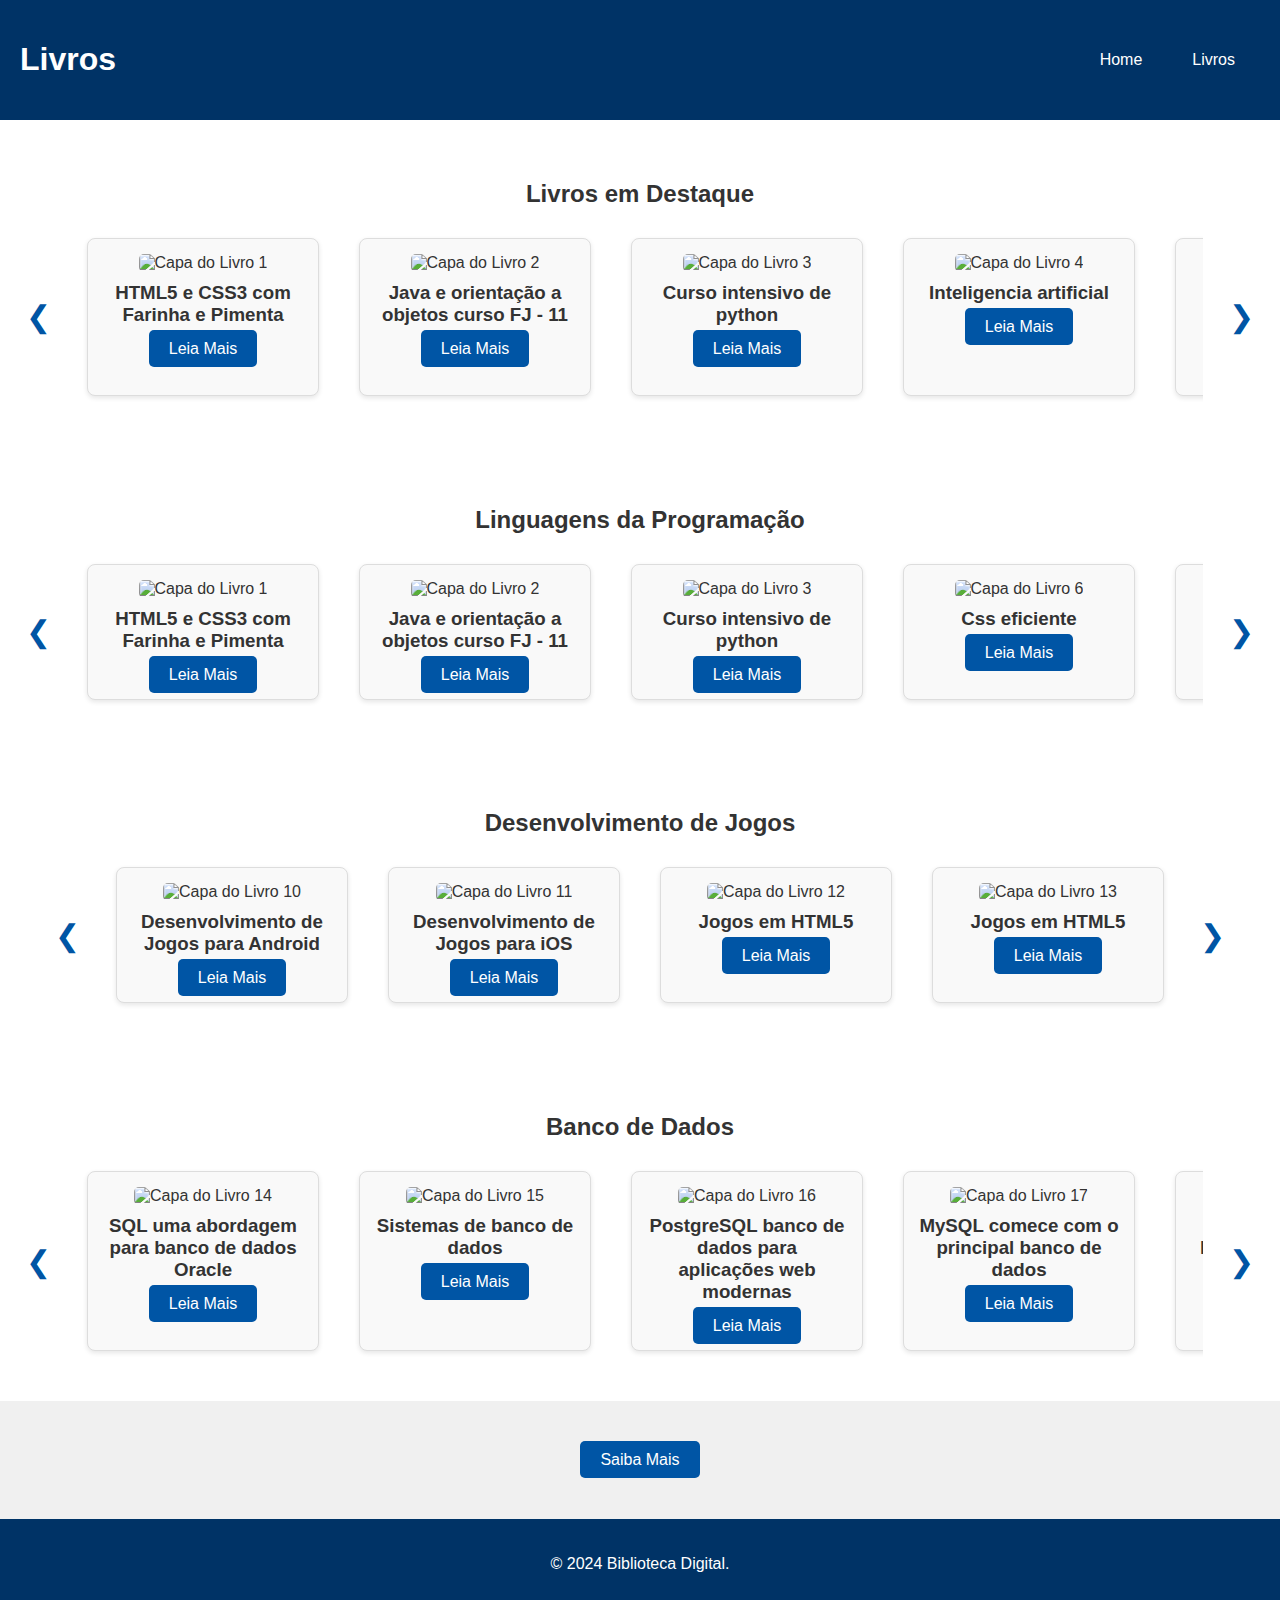
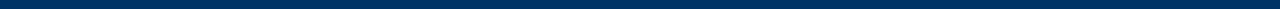
==== livros.html @ e3f342e0 "Add files via upload" ====
<!-- livros.html -->
<!DOCTYPE html>
<html lang="pt-BR">
<head>
    <meta charset="UTF-8">
    <meta name="viewport" content="width=device-width, initial-scale=1, maximum-scale=1, user-scalable=no">
    <meta name="description" content="Página de livros">
    <title>Livros</title>
    <link rel="stylesheet" href="styles.css">
</head>
<body>
    <header>
        <div class="logo">
            <h1>Livros</h1>
        </div>
        <nav>
            <ul>
                <li><a href="index.html">Home</a></li>
                <li><a href="#destaques">Livros</a></li>
            </ul>
        </nav>
    </header>
	 
     <section id="livros-section">
         <h2>Livros em Destaque</h2>
         <div class="livros-wrapper">
             <button class="arrow left-arrow">&#10094;</button>
             <div class="livros-em-destaque">
                 <div class="livro">
                     <img src="img/livro1.jpg" alt="Capa do Livro 1">
                     <h3>HTML5 e CSS3 com Farinha e Pimenta</h3>
                     <P></P>
                     <a href="https://github.com/free-educa/books/blob/main/books/HTML5_e_CSS3_com_farinha_e_pimenta.pdf" class="btn">Leia Mais</a>
                 </div>
                 <div class="livro">
                     <img src="img/livro2.jpg" alt="Capa do Livro 2">
                     <h3>Java e orientação a objetos curso FJ - 11</h3>
                     <P></P>
                     <a href="https://github.com/free-educa/books/blob/main/books/Java%20e%20Orientações%20a%20Objetos.pdf" class="btn">Leia Mais</a>
                 </div>
                 <div class="livro">
                     <img src="img/livro3.jpg" alt="Capa do Livro 3">
                     <h3>Curso intensivo de python</h3>
                     <P></P>
                     <a href="https://github.com/free-educa/books/blob/main/books/Livro%20de%20Python.pdf" class="btn">Leia Mais</a>
                 </div>
				 <div class="livro">
                     <img src="img/livro4.jpg" alt="Capa do Livro 4">
                     <h3>Inteligencia artificial</h3>
                     <P></P>
                     <a href="https://github.com/free-educa/books/blob/main/books/Inteligência%20Artificial.pdf" class="btn">Leia Mais</a>
                 </div>
				 <div class="livro">
                     <img src="img/livro5.jpg" alt="Capa do Livro 5">
                     <h3>Sistemas operacionais modernos</h3>
                     <P></P>
                     <a href="https://github.com/free-educa/books/blob/main/books/Livro%20de%20Sistemas%20Operacionais.pdf" class="btn">Leia Mais</a>
                 </div>
             </div>
             <button class="arrow right-arrow">&#10095;</button>
         </div>
     </section>
     
     <section id="livros-section">
         <h2>Linguagens da Programação</h2>
         <div class="livros-wrapper">
             <button class="arrow left-arrow">&#10094;</button>
             <div class="livros-em-destaque">
                 <div class="livro">
                     <img src="img/livro1.jpg" alt="Capa do Livro 1">
                     <h3>HTML5 e CSS3 com Farinha e Pimenta</h3>
                     <P></P>
                     <a href="https://github.com/free-educa/books/blob/main/books/HTML5_e_CSS3_com_farinha_e_pimenta.pdf" class="btn">Leia Mais</a>
                 </div>
                 <div class="livro">
                     <img src="img/livro2.jpg" alt="Capa do Livro 2">
                     <h3>Java e orientação a objetos curso FJ - 11</h3>
                     <P></P>
                     <a href="https://github.com/free-educa/books/blob/main/books/Java%20e%20Orientações%20a%20Objetos.pdf" class="btn">Leia Mais</a>
                 </div>
                 <div class="livro">
                     <img src="img/livro3.jpg" alt="Capa do Livro 3">
                     <h3>Curso intensivo de python</h3>
                     <P></P>
                     <a href="https://github.com/free-educa/books/blob/main/books/Livro%20de%20Python.pdf" class="btn">Leia Mais</a>
                 </div>
                 <div class="livro">
                     <img src="img/livro6.jpg" alt="Capa do Livro 6">
                     <h3>Css eficiente</h3>
                     <P></P>
                     <a href="https://github.com/free-educa/books/blob/main/books/CSS%20Eficiente.pdf" class="btn">Leia Mais</a>
                 </div>
                 <div class="livro">
                     <img src="img/livro7.jpg" alt="Capa do Livro 7">
                     <h3>Aprendendo JavaScript</h3>
                     <P></P>
                     <a href="https://github.com/free-educa/books/blob/main/books/JavaScript.pdf" class="btn">Leia Mais</a>
                </div>
				<div class="livro">
                     <img src="img/livro8.jpg" alt="Capa do Livro 8">
                     <h3>JavaScript o guia definitivo</h3>
                     <P></P>
                     <a href="https://github.com/free-educa/books/blob/main/books/JavaScript%20O%20Guia%20Definitivo_v2.pdf" class="btn">Leia Mais</a>
                </div>
				<div class="livro">
                     <img src="img/livro9.jpg" alt="Capa do Livro 9">
                     <h3>Desenvolvimento web com PHP e MySQL</h3>
                     <P></P>
                     <a href="https://github.com/free-educa/books/blob/main/books/php.pdf" class="btn">Leia Mais</a>
                </div>
             </div>
             <button class="arrow right-arrow">&#10095;</button>
         </div>
     </section>
	 
     <section id="livros-section">
         <h2>Desenvolvimento de Jogos</h2>
         <div class="livros-wrapper">
             <button class="arrow left-arrow">&#10094;</button>
             <div class="livros-em-destaque">
                 <div class="livro">
                     <img src="img/livro10.jpg" alt="Capa do Livro 10">
                     <h3>Desenvolvimento de Jogos para Android</h3>
                     <P></P>
                     <a href="https://github.com/free-educa/books/blob/main/books/Desenvolvimento%20de%20Jogos%20para%20Android%20-%20Explore%20sua%20imaginacao%20com%20o%20framework%20Cocos2D%20-%20Casa%20do%20Codigo.pdf" class="btn">Leia Mais</a>
                 </div>
                 <div class="livro">
                     <img src="img/livro11.jpg" alt="Capa do Livro 11">
                     <h3>Desenvolvimento de Jogos para iOS</h3>
                     <P></P>
                     <a href="https://github.com/free-educa/books/blob/main/books/Desenvolvimento%20de%20Jogos%20para%20iOS%20-%20Casa%20do%20Codigo.pdf" class="btn">Leia Mais</a>
                 </div>
				 <div class="livro">
                     <img src="img/livro12.jpg" alt="Capa do Livro 12">
                     <h3>Jogos em HTML5</h3>
                     <P></P>
                     <a href="https://github.com/free-educa/books/blob/main/books/Jogos%20em%20HTML5%20Explore%20o%20mobile%20e%20física%20-%20Casa%20do%20Codigo.pdf" class="btn">Leia Mais</a>
                 </div>
				 <div class="livro">
                     <img src="img/livro13.jpg" alt="Capa do Livro 13">
                     <h3>Jogos em HTML5</h3>
                     <P></P>
                     <a href="https://github.com/free-educa/books/blob/main/books/Livro%20de%20Desenvolvimento%20de%20jogos%203D.pdf" class="btn">Leia Mais</a>
                 </div>
             </div>
             <button class="arrow right-arrow">&#10095;</button>
         </div>
     </section>
	 
	 <section id="livros-section">
         <h2>Banco de Dados</h2>
         <div class="livros-wrapper">
             <button class="arrow left-arrow">&#10094;</button>
             <div class="livros-em-destaque">
                 <div class="livro">
                     <img src="img/livro14.jpg" alt="Capa do Livro 14">
                     <h3>SQL uma abordagem para banco de dados Oracle</h3>
                     <P></P>
                     <a href="https://github.com/free-educa/books/blob/main/books/SQL%20-%20Uma%20abordagem%20para%20bancos%20de%20dados%20Oracle.pdf" class="btn">Leia Mais</a>
                 </div>
                 <div class="livro">
                     <img src="img/livro15.jpg" alt="Capa do Livro 15">
                     <h3>Sistemas de banco de dados</h3>
                     <P></P>
                     <a href="https://github.com/free-educa/books/blob/main/books/Livro%20de%20Sistemas%20de%20Banco%20de%20Dados%20-%204ª%20Edição.pdf" class="btn">Leia Mais</a>
                 </div>
				 <div class="livro">
                     <img src="img/livro16.jpg" alt="Capa do Livro 16">
                     <h3>PostgreSQL banco de dados para aplicações web modernas</h3>
                     <P></P>
                     <a href="https://github.com/free-educa/books/blob/main/books/PostgreSQL%20-%20Banco%20de%20dados%20para%20aplicações%20web%20modernas.pdf" class="btn">Leia Mais</a>
                 </div>
				 <div class="livro">
                     <img src="img/livro17.jpg" alt="Capa do Livro 17">
                     <h3>MySQL comece com o principal banco de dados</h3>
                     <P></P>
                     <a href="https://github.com/free-educa/books/blob/main/books/MySQL%20Comece%20com%20o%20principal%20banco%20de%20dados%20open%20source%20do%20mercado%20-%20Casa%20do%20Codigo.pdf" class="btn">Leia Mais</a>
                 </div>
				 <div class="livro">
                     <img src="img/livro18.jpg" alt="Capa do Livro 18">
                     <h3>PLSQL domine a linguagem do banco de dados Oracle</h3>
                     <P></P>
                     <a href="https://github.com/free-educa/books/blob/main/books/PLSQL%20-%20Domine%20a%20linguagem%20do%20banco%20de%20dados%20Oracle.pdf" class="btn">Leia Mais</a>
                 </div>
             </div>
             <button class="arrow right-arrow">&#10095;</button>
         </div>
     </section>
	
           <section id="home" class="hero">
          <a href="https://github.com/free-educa/books/tree/main/books" class="btn">Saiba Mais</a>
      </section>
	 
    <footer>
        <p>&copy; 2024 Biblioteca Digital.</p>
    </footer>
    <script src="scripts.js"></script>
</body>
</html>
---- styles.css ----
body {
    font-family: Arial, sans-serif;
    margin: 0;
    padding: 0;
    color: #333;
}

header {
    background: #003366;
    color: white;
    padding: 20px;
    display: flex;
    justify-content: space-between;
    align-items: center;
}

nav ul {
    list-style: none;
    display: flex;
    padding: 0;
    margin: 0;
}

nav ul li {
    margin: 0 15px;
}

nav ul li a {
    color: white;
    text-decoration: none;
    padding: 5px 10px;
    transition: background 0.3s, transform 0.2s;
}

nav ul li a:hover {
    background: #b0b0b0;
    transform: scale(1.05);
    border-radius: 5px;
}

.hero {
    background: #f0f0f0;
    padding: 50px;
    text-align: center;
}

.btn {
    background: #0055a5;
    color: white;
    padding: 10px 20px;
    text-decoration: none;
    border-radius: 5px;
    transition: background 0.3s, transform 0.2s;
}

.btn:hover {
    background: #b0b0b0;
    transform: scale(1.05);
}

section {
    padding: 40px 20px;
}

#destaques {
    padding: 40px 20px;
    text-align: center;
}

#livros-section {
    padding: 40px 20px;
    text-align: center;
}

.livros-wrapper {
    display: flex;
    align-items: center;
    justify-content: center; 
    gap: 20px; 
}

.livros-em-destaque {
    display: flex;
    justify-content: flex-start;
    gap: 20px;
    overflow: hidden;
}

.livro {
    flex-shrink: 0;
    width: 200px;
    background: #f9f9f9;
    border: 1px solid #ddd;
    border-radius: 8px;
    padding: 15px;
    margin: 10px;
    box-shadow: 0 2px 5px rgba(0, 0, 0, 0.1);
    transition: transform 0.2s;
}

.livro:hover {
    transform: scale(1.05);
}

.livro img {
    max-width: 100%;
    border-radius: 5px;
}

.livro h3 {
    margin: 10px 0 5px;
}

.livro p {
    font-size: 14px;
    color: #666;
}

footer {
    background: #003366;
    color: white;
    text-align: center;
    padding: 20px;
}

.social a {
    margin: 0 10px;
    color: white;
    text-decoration: none;
    padding: 5px 10px;
    transition: background 0.3s, transform 0.2s;
}

.social a:hover {
    background: #b0b0b0;
    transform: scale(1.05);
    border-radius: 5px;
}


.arrow {
    background-color: transparent;
    border: none;
    font-size: 30px; 
    color: #0055a5; 
    cursor: pointer;
    transition: transform 0.2s ease, color 0.2s ease;
}

.arrow:hover {
    transform: scale(1.2);
    color: #b0b0b0;
}

.botao {
	margin-left: auto;
}

@media (max-width: 768px) {
    header {
        flex-direction: column;
        align-items: flex-start;
    }

    .hero {
        padding: 30px;
    }

    .livros-em-destaque {
        display: flex;
        justify-content: flex-start;
        overflow: hidden;
        gap: 20px;
    }

    .livro {
        width: 25%; 
    }
}
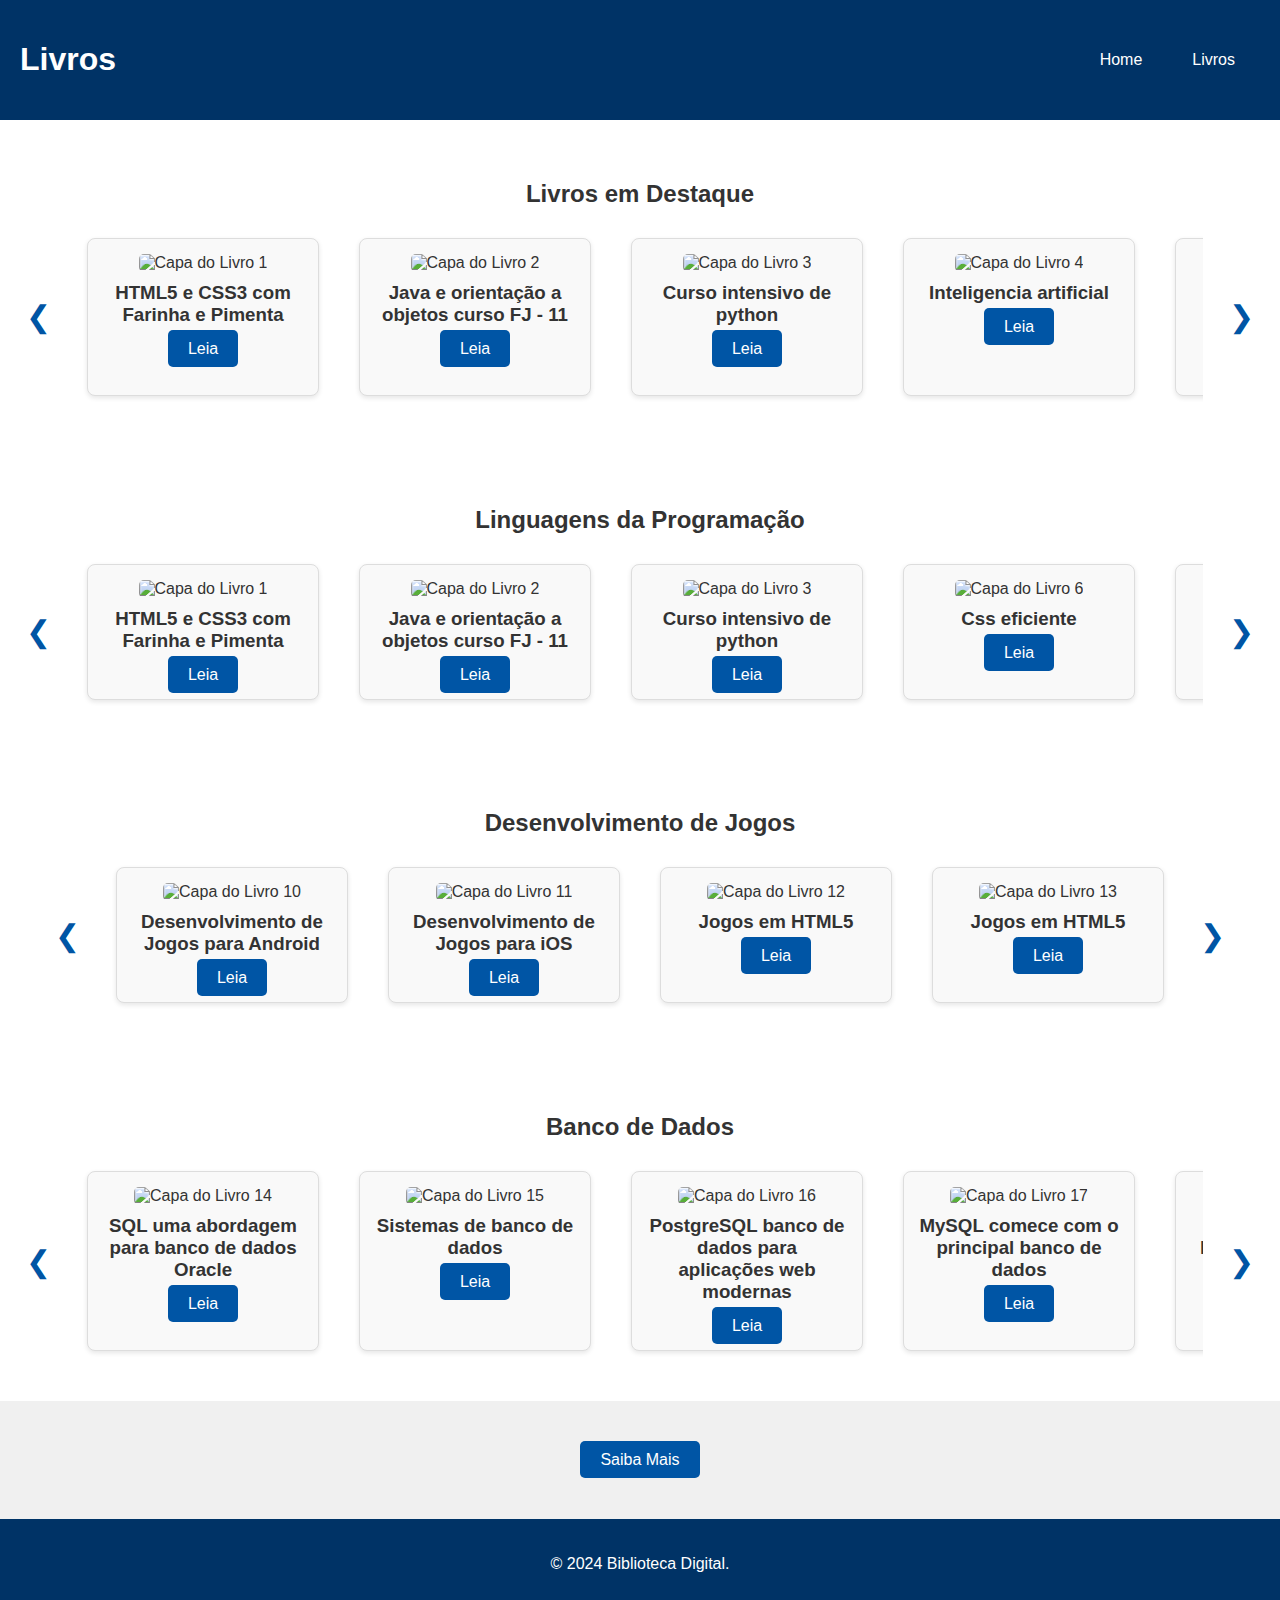
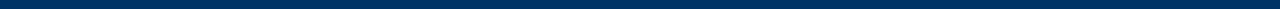
==== commit f3fa82c4: "Update livros.html" ====
--- a/livros.html
+++ b/livros.html
@@ -30,31 +30,31 @@
                      <img src="img/livro1.jpg" alt="Capa do Livro 1">
                      <h3>HTML5 e CSS3 com Farinha e Pimenta</h3>
                      <P></P>
-                     <a href="https://github.com/free-educa/books/blob/main/books/HTML5_e_CSS3_com_farinha_e_pimenta.pdf" class="btn">Leia Mais</a>
+                     <a href="https://github.com/free-educa/books/blob/main/books/HTML5_e_CSS3_com_farinha_e_pimenta.pdf" class="btn">Leia</a>
                  </div>
                  <div class="livro">
                      <img src="img/livro2.jpg" alt="Capa do Livro 2">
                      <h3>Java e orientação a objetos curso FJ - 11</h3>
                      <P></P>
-                     <a href="https://github.com/free-educa/books/blob/main/books/Java%20e%20Orientações%20a%20Objetos.pdf" class="btn">Leia Mais</a>
+                     <a href="https://github.com/free-educa/books/blob/main/books/Java%20e%20Orientações%20a%20Objetos.pdf" class="btn">Leia</a>
                  </div>
                  <div class="livro">
                      <img src="img/livro3.jpg" alt="Capa do Livro 3">
                      <h3>Curso intensivo de python</h3>
                      <P></P>
-                     <a href="https://github.com/free-educa/books/blob/main/books/Livro%20de%20Python.pdf" class="btn">Leia Mais</a>
+                     <a href="https://github.com/free-educa/books/blob/main/books/Livro%20de%20Python.pdf" class="btn">Leia</a>
                  </div>
 				 <div class="livro">
                      <img src="img/livro4.jpg" alt="Capa do Livro 4">
                      <h3>Inteligencia artificial</h3>
                      <P></P>
-                     <a href="https://github.com/free-educa/books/blob/main/books/Inteligência%20Artificial.pdf" class="btn">Leia Mais</a>
+                     <a href="https://github.com/free-educa/books/blob/main/books/Inteligência%20Artificial.pdf" class="btn">Leia</a>
                  </div>
 				 <div class="livro">
                      <img src="img/livro5.jpg" alt="Capa do Livro 5">
                      <h3>Sistemas operacionais modernos</h3>
                      <P></P>
-                     <a href="https://github.com/free-educa/books/blob/main/books/Livro%20de%20Sistemas%20Operacionais.pdf" class="btn">Leia Mais</a>
+                     <a href="https://github.com/free-educa/books/blob/main/books/Livro%20de%20Sistemas%20Operacionais.pdf" class="btn">Leia</a>
                  </div>
              </div>
              <button class="arrow right-arrow">&#10095;</button>
@@ -70,43 +70,43 @@
                      <img src="img/livro1.jpg" alt="Capa do Livro 1">
                      <h3>HTML5 e CSS3 com Farinha e Pimenta</h3>
                      <P></P>
-                     <a href="https://github.com/free-educa/books/blob/main/books/HTML5_e_CSS3_com_farinha_e_pimenta.pdf" class="btn">Leia Mais</a>
+                     <a href="https://github.com/free-educa/books/blob/main/books/HTML5_e_CSS3_com_farinha_e_pimenta.pdf" class="btn">Leia</a>
                  </div>
                  <div class="livro">
                      <img src="img/livro2.jpg" alt="Capa do Livro 2">
                      <h3>Java e orientação a objetos curso FJ - 11</h3>
                      <P></P>
-                     <a href="https://github.com/free-educa/books/blob/main/books/Java%20e%20Orientações%20a%20Objetos.pdf" class="btn">Leia Mais</a>
+                     <a href="https://github.com/free-educa/books/blob/main/books/Java%20e%20Orientações%20a%20Objetos.pdf" class="btn">Leia</a>
                  </div>
                  <div class="livro">
                      <img src="img/livro3.jpg" alt="Capa do Livro 3">
                      <h3>Curso intensivo de python</h3>
                      <P></P>
-                     <a href="https://github.com/free-educa/books/blob/main/books/Livro%20de%20Python.pdf" class="btn">Leia Mais</a>
+                     <a href="https://github.com/free-educa/books/blob/main/books/Livro%20de%20Python.pdf" class="btn">Leia</a>
                  </div>
                  <div class="livro">
                      <img src="img/livro6.jpg" alt="Capa do Livro 6">
                      <h3>Css eficiente</h3>
                      <P></P>
-                     <a href="https://github.com/free-educa/books/blob/main/books/CSS%20Eficiente.pdf" class="btn">Leia Mais</a>
+                     <a href="https://github.com/free-educa/books/blob/main/books/CSS%20Eficiente.pdf" class="btn">Leia</a>
                  </div>
                  <div class="livro">
                      <img src="img/livro7.jpg" alt="Capa do Livro 7">
                      <h3>Aprendendo JavaScript</h3>
                      <P></P>
-                     <a href="https://github.com/free-educa/books/blob/main/books/JavaScript.pdf" class="btn">Leia Mais</a>
+                     <a href="https://github.com/free-educa/books/blob/main/books/JavaScript.pdf" class="btn">Leia</a>
                 </div>
 				<div class="livro">
                      <img src="img/livro8.jpg" alt="Capa do Livro 8">
                      <h3>JavaScript o guia definitivo</h3>
                      <P></P>
-                     <a href="https://github.com/free-educa/books/blob/main/books/JavaScript%20O%20Guia%20Definitivo_v2.pdf" class="btn">Leia Mais</a>
+                     <a href="https://github.com/free-educa/books/blob/main/books/JavaScript%20O%20Guia%20Definitivo_v2.pdf" class="btn">Leia</a>
                 </div>
 				<div class="livro">
                      <img src="img/livro9.jpg" alt="Capa do Livro 9">
                      <h3>Desenvolvimento web com PHP e MySQL</h3>
                      <P></P>
-                     <a href="https://github.com/free-educa/books/blob/main/books/php.pdf" class="btn">Leia Mais</a>
+                     <a href="https://github.com/free-educa/books/blob/main/books/php.pdf" class="btn">Leia</a>
                 </div>
              </div>
              <button class="arrow right-arrow">&#10095;</button>
@@ -122,25 +122,25 @@
                      <img src="img/livro10.jpg" alt="Capa do Livro 10">
                      <h3>Desenvolvimento de Jogos para Android</h3>
                      <P></P>
-                     <a href="https://github.com/free-educa/books/blob/main/books/Desenvolvimento%20de%20Jogos%20para%20Android%20-%20Explore%20sua%20imaginacao%20com%20o%20framework%20Cocos2D%20-%20Casa%20do%20Codigo.pdf" class="btn">Leia Mais</a>
+                     <a href="https://github.com/free-educa/books/blob/main/books/Desenvolvimento%20de%20Jogos%20para%20Android%20-%20Explore%20sua%20imaginacao%20com%20o%20framework%20Cocos2D%20-%20Casa%20do%20Codigo.pdf" class="btn">Leia</a>
                  </div>
                  <div class="livro">
                      <img src="img/livro11.jpg" alt="Capa do Livro 11">
                      <h3>Desenvolvimento de Jogos para iOS</h3>
                      <P></P>
-                     <a href="https://github.com/free-educa/books/blob/main/books/Desenvolvimento%20de%20Jogos%20para%20iOS%20-%20Casa%20do%20Codigo.pdf" class="btn">Leia Mais</a>
+                     <a href="https://github.com/free-educa/books/blob/main/books/Desenvolvimento%20de%20Jogos%20para%20iOS%20-%20Casa%20do%20Codigo.pdf" class="btn">Leia</a>
                  </div>
 				 <div class="livro">
                      <img src="img/livro12.jpg" alt="Capa do Livro 12">
                      <h3>Jogos em HTML5</h3>
                      <P></P>
-                     <a href="https://github.com/free-educa/books/blob/main/books/Jogos%20em%20HTML5%20Explore%20o%20mobile%20e%20física%20-%20Casa%20do%20Codigo.pdf" class="btn">Leia Mais</a>
+                     <a href="https://github.com/free-educa/books/blob/main/books/Jogos%20em%20HTML5%20Explore%20o%20mobile%20e%20física%20-%20Casa%20do%20Codigo.pdf" class="btn">Leia</a>
                  </div>
 				 <div class="livro">
                      <img src="img/livro13.jpg" alt="Capa do Livro 13">
                      <h3>Jogos em HTML5</h3>
                      <P></P>
-                     <a href="https://github.com/free-educa/books/blob/main/books/Livro%20de%20Desenvolvimento%20de%20jogos%203D.pdf" class="btn">Leia Mais</a>
+                     <a href="https://github.com/free-educa/books/blob/main/books/Livro%20de%20Desenvolvimento%20de%20jogos%203D.pdf" class="btn">Leia</a>
                  </div>
              </div>
              <button class="arrow right-arrow">&#10095;</button>
@@ -156,31 +156,31 @@
                      <img src="img/livro14.jpg" alt="Capa do Livro 14">
                      <h3>SQL uma abordagem para banco de dados Oracle</h3>
                      <P></P>
-                     <a href="https://github.com/free-educa/books/blob/main/books/SQL%20-%20Uma%20abordagem%20para%20bancos%20de%20dados%20Oracle.pdf" class="btn">Leia Mais</a>
+                     <a href="https://github.com/free-educa/books/blob/main/books/SQL%20-%20Uma%20abordagem%20para%20bancos%20de%20dados%20Oracle.pdf" class="btn">Leia</a>
                  </div>
                  <div class="livro">
                      <img src="img/livro15.jpg" alt="Capa do Livro 15">
                      <h3>Sistemas de banco de dados</h3>
                      <P></P>
-                     <a href="https://github.com/free-educa/books/blob/main/books/Livro%20de%20Sistemas%20de%20Banco%20de%20Dados%20-%204ª%20Edição.pdf" class="btn">Leia Mais</a>
+                     <a href="https://github.com/free-educa/books/blob/main/books/Livro%20de%20Sistemas%20de%20Banco%20de%20Dados%20-%204ª%20Edição.pdf" class="btn">Leia</a>
                  </div>
 				 <div class="livro">
                      <img src="img/livro16.jpg" alt="Capa do Livro 16">
                      <h3>PostgreSQL banco de dados para aplicações web modernas</h3>
                      <P></P>
-                     <a href="https://github.com/free-educa/books/blob/main/books/PostgreSQL%20-%20Banco%20de%20dados%20para%20aplicações%20web%20modernas.pdf" class="btn">Leia Mais</a>
+                     <a href="https://github.com/free-educa/books/blob/main/books/PostgreSQL%20-%20Banco%20de%20dados%20para%20aplicações%20web%20modernas.pdf" class="btn">Leia</a>
                  </div>
 				 <div class="livro">
                      <img src="img/livro17.jpg" alt="Capa do Livro 17">
                      <h3>MySQL comece com o principal banco de dados</h3>
                      <P></P>
-                     <a href="https://github.com/free-educa/books/blob/main/books/MySQL%20Comece%20com%20o%20principal%20banco%20de%20dados%20open%20source%20do%20mercado%20-%20Casa%20do%20Codigo.pdf" class="btn">Leia Mais</a>
+                     <a href="https://github.com/free-educa/books/blob/main/books/MySQL%20Comece%20com%20o%20principal%20banco%20de%20dados%20open%20source%20do%20mercado%20-%20Casa%20do%20Codigo.pdf" class="btn">Leia</a>
                  </div>
 				 <div class="livro">
                      <img src="img/livro18.jpg" alt="Capa do Livro 18">
                      <h3>PLSQL domine a linguagem do banco de dados Oracle</h3>
                      <P></P>
-                     <a href="https://github.com/free-educa/books/blob/main/books/PLSQL%20-%20Domine%20a%20linguagem%20do%20banco%20de%20dados%20Oracle.pdf" class="btn">Leia Mais</a>
+                     <a href="https://github.com/free-educa/books/blob/main/books/PLSQL%20-%20Domine%20a%20linguagem%20do%20banco%20de%20dados%20Oracle.pdf" class="btn">Leia</a>
                  </div>
              </div>
              <button class="arrow right-arrow">&#10095;</button>
@@ -196,4 +196,4 @@
     </footer>
     <script src="scripts.js"></script>
 </body>
-</html>+</html>
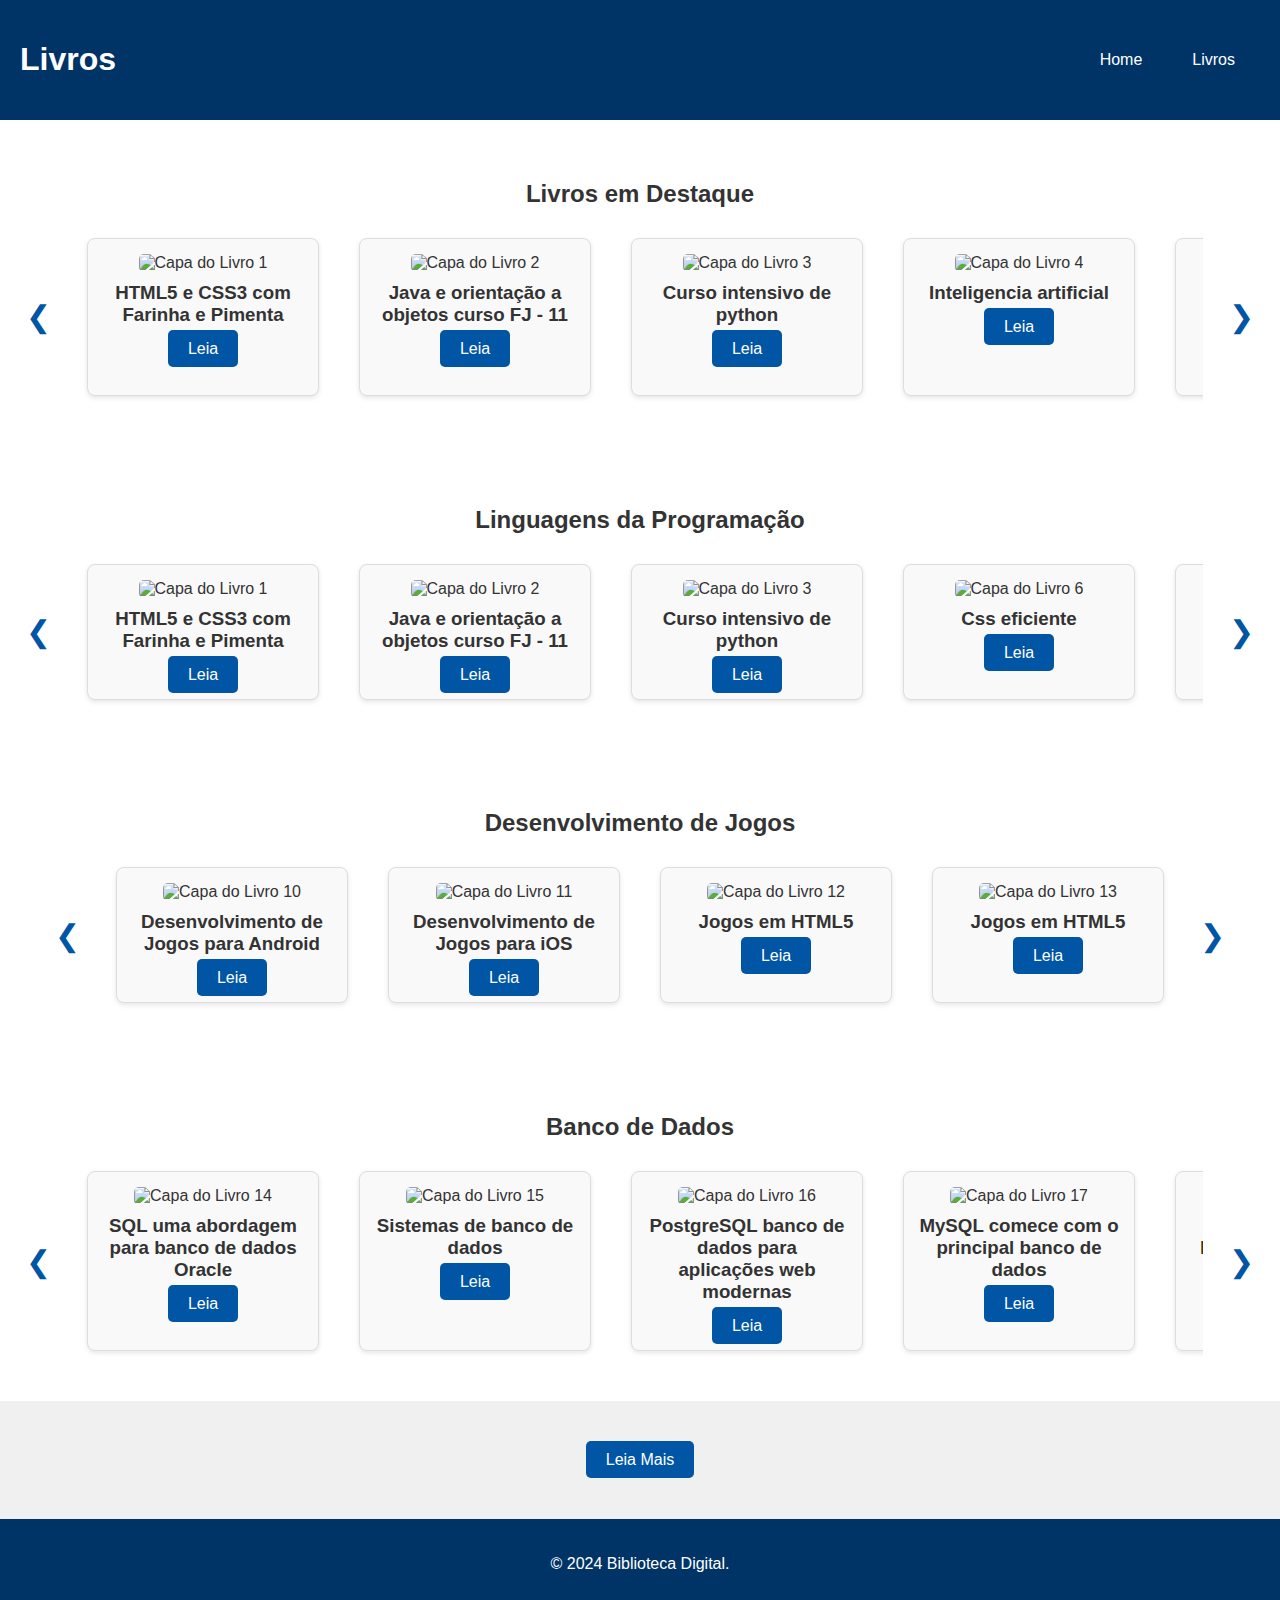
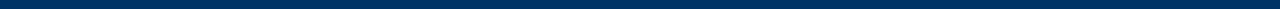
==== commit fd5a30dc: "Update livros.html" ====
--- a/livros.html
+++ b/livros.html
@@ -188,7 +188,7 @@
      </section>
 	
            <section id="home" class="hero">
-          <a href="https://github.com/free-educa/books/tree/main/books" class="btn">Saiba Mais</a>
+          <a href="https://github.com/free-educa/books/tree/main/books" class="btn">Leia Mais</a>
       </section>
 	 
     <footer>
